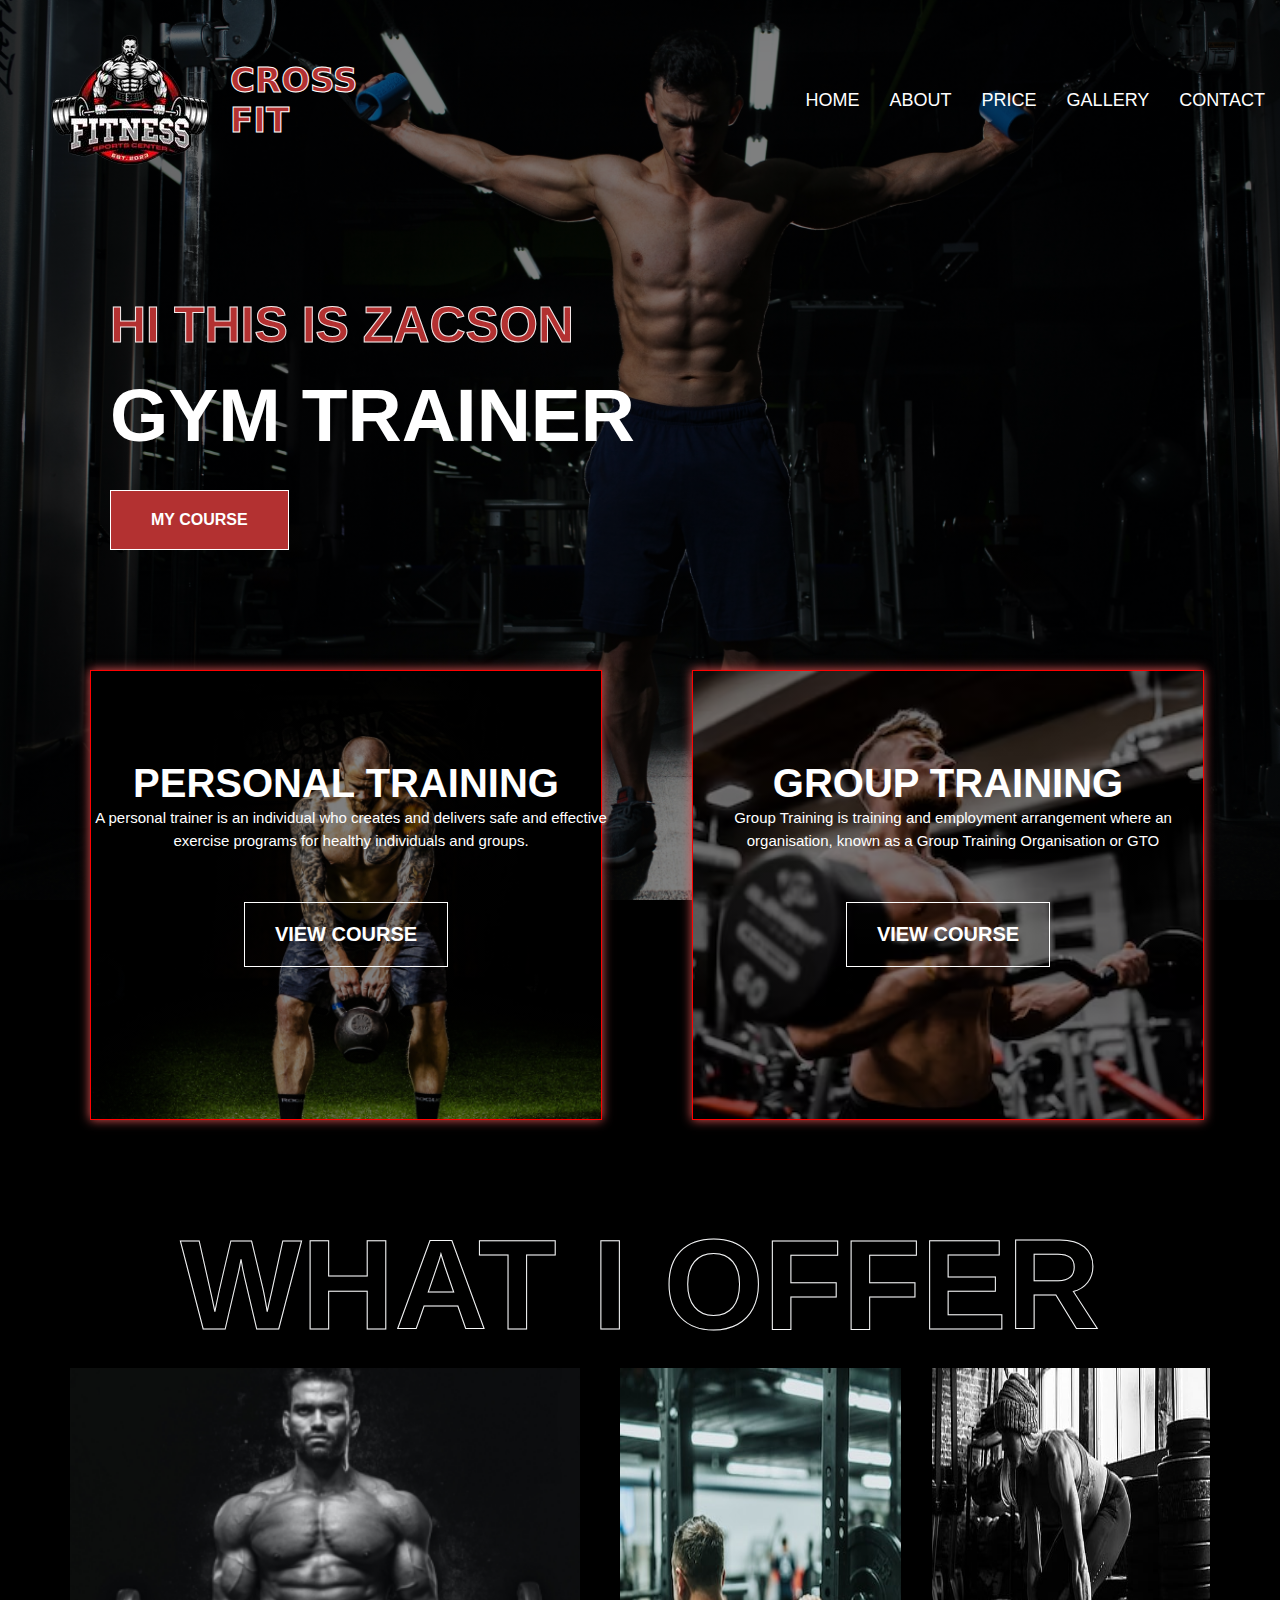
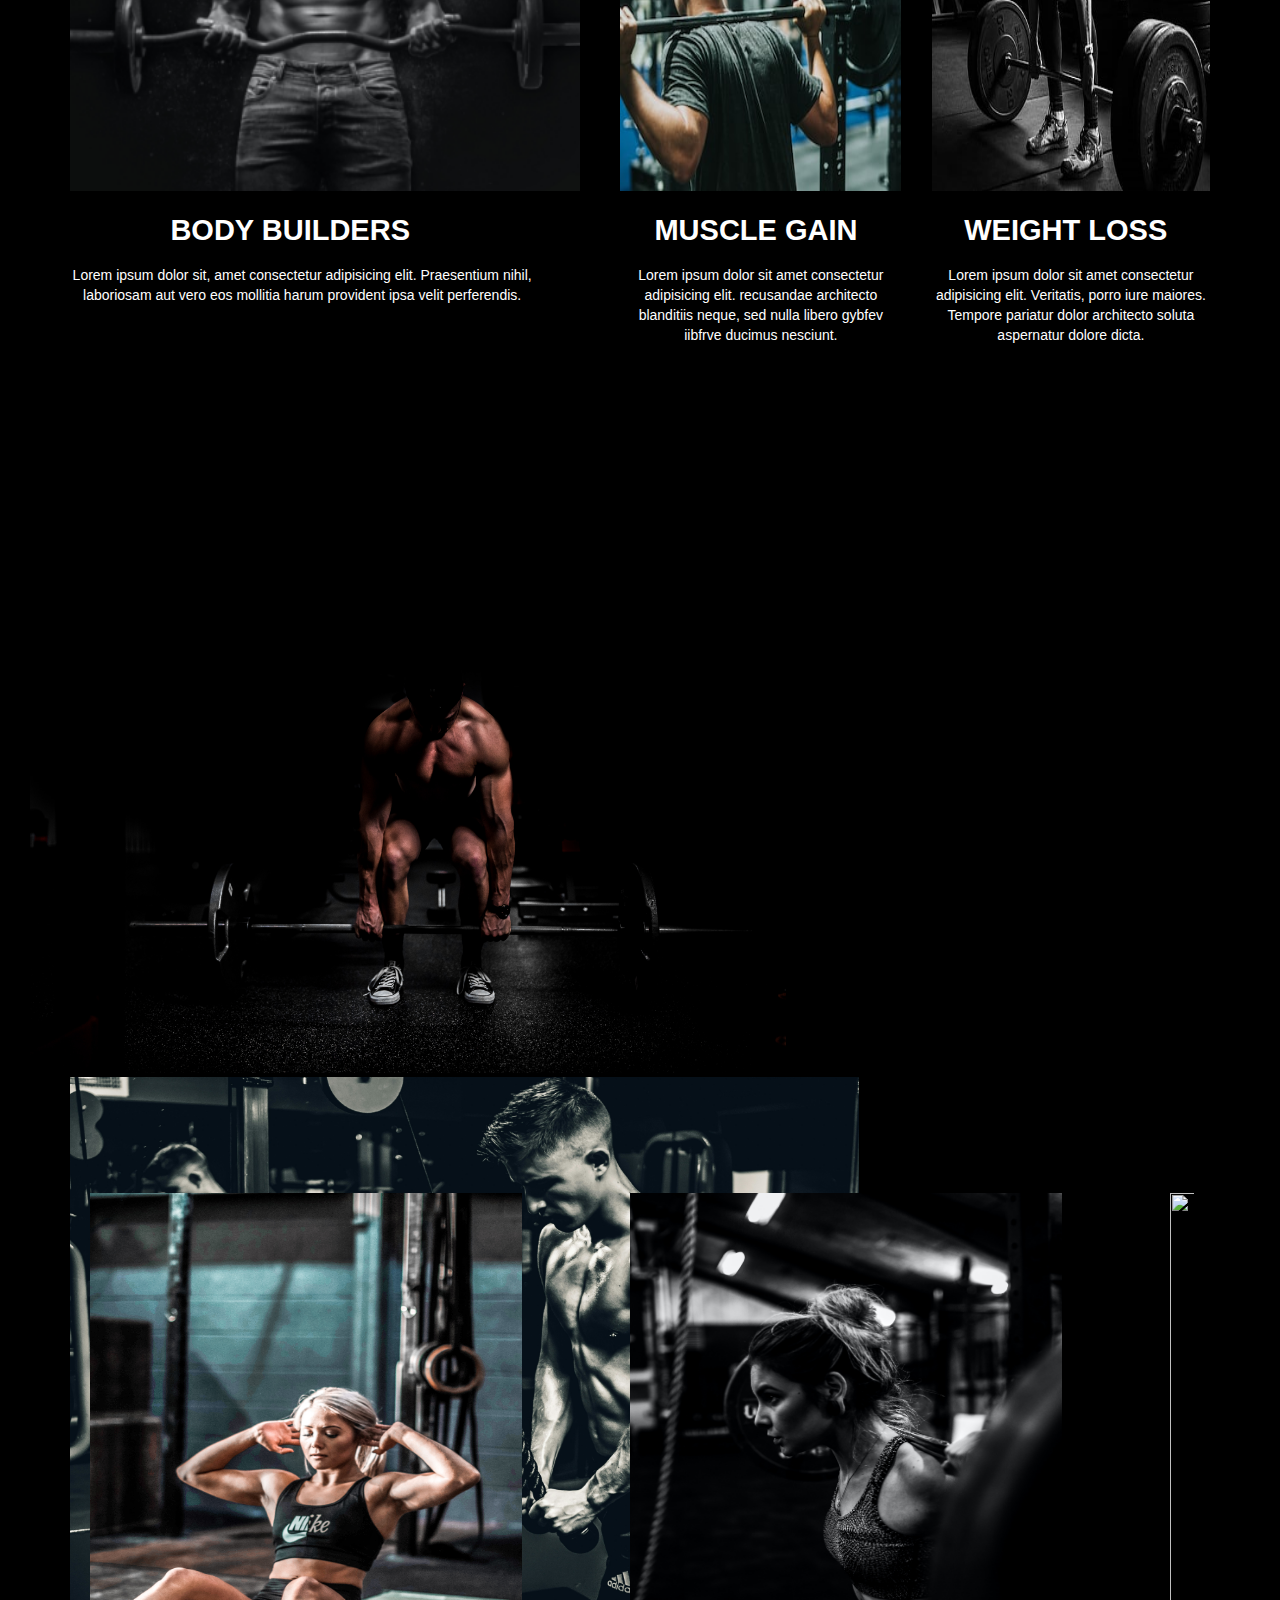
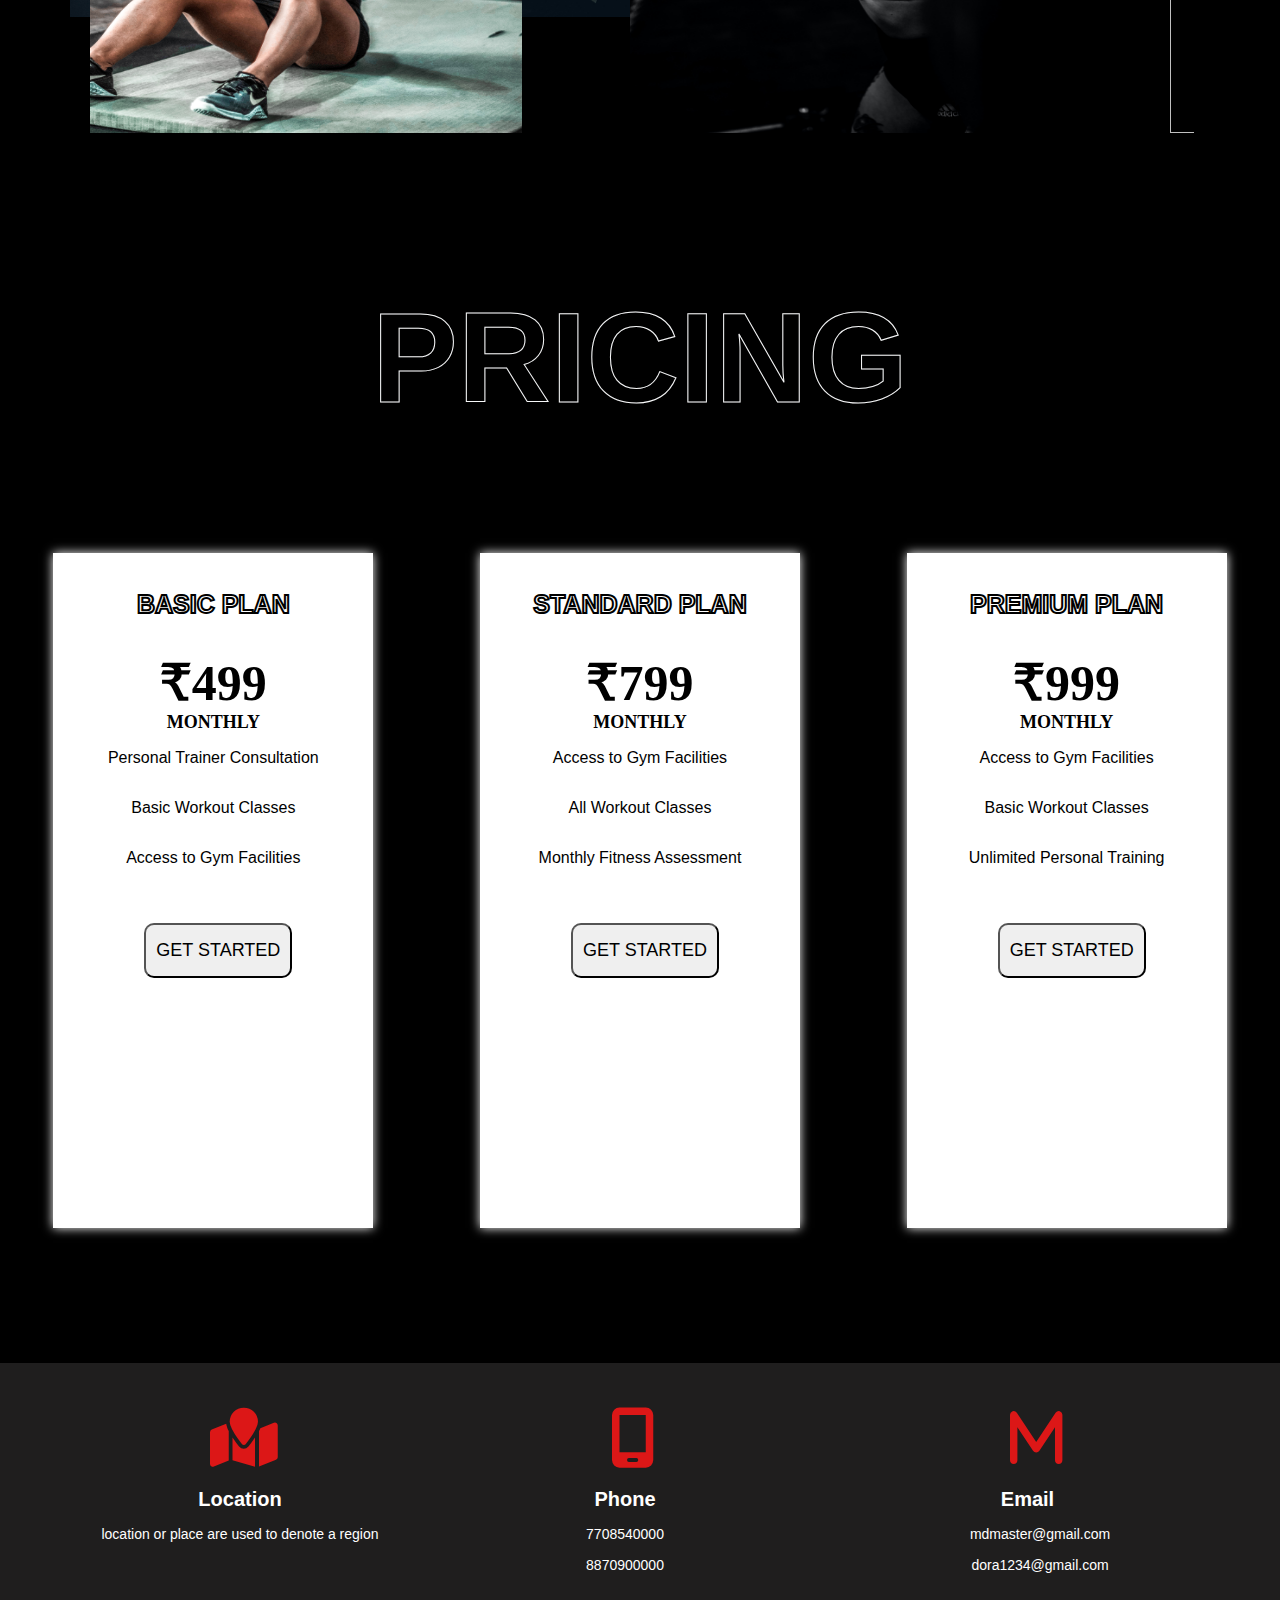
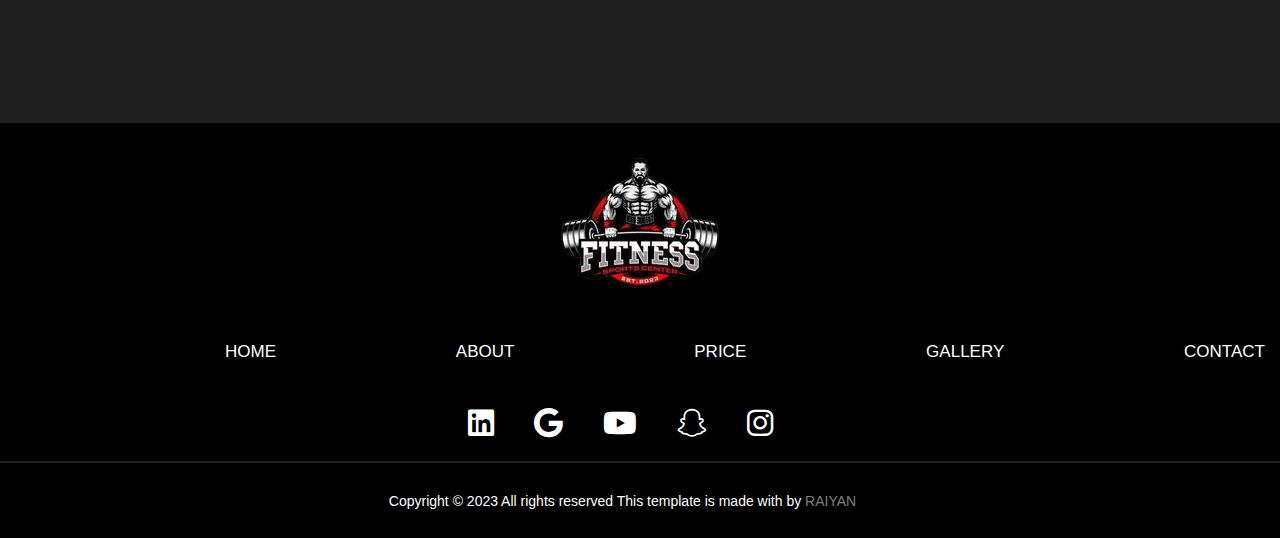
==== index.html @ d7ea3958 "first commit" ====
<!DOCTYPE html>
<html lang="en">

<head>
    <meta charset="UTF-8">
    <meta name="viewport" content="width=device-width, initial-scale=1.0">
    <title>GYM.COM</title>
    <link rel="shortcut icon" href="header_body_1-removebg-preview (1).png" type="image/x-icon">
    <link rel="stylesheet" href="style.css">
    <link rel="stylesheet" href="https://cdnjs.cloudflare.com/ajax/libs/font-awesome/6.4.2/css/all.min.css">
    <script src="jquery-3.7.1.min.js"></script>
    <script src="https://code.jquery.com/jquery-3.7.1.js" ></script>
 
  <script>
    $(document).ready(function(){
        $('#icon').click(function(){
            $('ul').toggleClass('show')
        });
    });
  </script>
</head>

<body>
    <div id="headersss" class="header nav">

        <nav>
            <img src="header_body_1-removebg-preview (1).png" class="logo">
        
            <h2 class="title">CROSS FIT</h2>

            <ul class="nav1">
              <a href="#headersss"><li>HOME</li></a>
               <a href="#feaurow1"><li> ABOUT</li></a>
               <a href="#pricetag"><li>PRICE</li></a>
               <a href="#gallery"><li>GALLERY</li></a>
               <a href="#cont"><li>CONTACT</li></a>
            </ul>
            <label id="icon">
                <i class="fa-solid fa-bars"></i>
              </label>
            <!-- <div class="btn">
                CONTACT ME
            </div> -->
        </nav>
        <div class="headercon">
            <!-- img-coloum background image -->
        </div>
    </div>

    <div class="headerpage1">
        <h2 class="hp1"> HI THIS IS ZACSON</h2>
        <h1 class="hp2">GYM TRAINER</h1>
        <button class="btn01">MY COURSE</button>
    </div>
    <!------------------------ feautures content -------------- -->


    <div class="feaurow1" id="feaurow1">

        <div class="trainer1">
            <div class="para1">
                <h3>PERSONAL TRAINING</h3>
                <P>A personal trainer is an individual who creates and delivers safe and effective exercise programs for
                    healthy individuals and groups.</P>
            </div>
            <button class="btn-01">VIEW COURSE</button>
        </div>
        <div class="trainer2">
            <div class="para2">
                <h3>GROUP TRAINING</h3>
                <P>Group Training is training and employment arrangement where an organisation, known as a Group
                    Training Organisation or GTO </P>
            </div>
            <button class="btn-02">VIEW COURSE</button>
        </div>
    </div>

    <!------------------------ offer tag----------------- -->
    <div class="offset">
        <h3>WHAT I OFFER</h3>
    </div>

    <div class="offphoto">
        <div class="offph1">
            <img class="imgph1" src="team1.png">
            <h2>BODY BUILDERS</h2>
            <P>Lorem ipsum dolor sit, amet consectetur adipisicing elit. Praesentium nihil, laboriosam aut vero eos
                mollitia harum provident ipsa velit perferendis.</P>
        </div>

        <div class="offph2">
            <img class="imgph2" src="cbum4.jpg">
            <h2>MUSCLE GAIN</h2>
            <p>Lorem ipsum dolor sit amet consectetur adipisicing elit. recusandae architecto blanditiis neque, sed
                nulla libero gybfev iibfrve ducimus nesciunt.</p>
        </div>

        <div class="offph3">
            <img class="imgph3" src="photo3333333.jpg">

            <div class="offpara3">
                <h2>WEIGHT LOSS</h2>
                <p>Lorem ipsum dolor sit amet consectetur adipisicing elit. Veritatis, porro iure maiores. Tempore
                    pariatur dolor architecto soluta aspernatur dolore dicta.</p>
            </div>
        </div>
    </div>
    <!-- ------------gallery photo---------- -->

    <div id="gallery" class="gallery">
        <div class="galimg1" id="gallery">
            <img class="gallimg1" src="gym1.jpg">
        </div>
        <div class="galimg2">
            <img class="gallimg2" src="gym3.jpg">
        </div>
    </div>
    <div class="gallery2">
        <div class="galimg3">
            <img class="gallimg3" src="gym2.jpg">
        </div>
        <div class="galimg4">
            <img class="gallimg4" src="gym4.jpg">
        </div>
        <div class="galimg5">
            <img class="gallimg5" src="gym5.jpg">
        </div>
    </div>

    <!-------------- price sec----------- -->

    <div id="pricetag" class="pricetag">
        <h3>PRICING</h3>
    </div>

    <div class="pricecont">
        <div class="pbox1">
            <h2>BASIC PLAN</h2>
            <h3>₹499</h3>
            <h4>MONTHLY</h4>
            <P>Personal Trainer Consultation</P>
            <P>Basic Workout Classes</P>
            <P>Access to Gym Facilities</P>
            <button>GET STARTED</button>
        </div>
        <div class="pbox2">
            <h2>STANDARD PLAN</h2>
            <h3>₹799</h3>
            <h4>MONTHLY</h4>
            <P>Access to Gym Facilities</P>
            <P>All Workout Classes</P>
            <P>Monthly Fitness Assessment</P>
            <button>GET STARTED</button>
        </div>
        <div class="pbox3">
            <h2>PREMIUM PLAN</h2>
            <h3>₹999</h3>
            <h4>MONTHLY</h4>
            <P>Access to Gym Facilities</P>
            <P>Basic Workout Classes</P>
            <P>Unlimited Personal Training</P>
            <button>GET STARTED</button>
        </div>
    </div>
    

    <!---------------------contact section--------------- -->
    <div id="cont" class="contact01">
        <div class="num1">
            <i id="loca" class="fa-solid fa-map-location"></i>
            <h2>Location</h2>
            <p> location or place are used to denote a region </p>
        </div>

       <div class="num2">
        <i id="mobi" class="fa-solid fa-mobile-screen"></i>
        <h2>Phone</h2>
        <p>7708540000</p>
        <p>8870900000</p>
       </div>

       <div class="num3">
        <i id="email" class="fa-solid fa-m"></i>
        <h2>Email</h2>
        <p>mdmaster@gmail.com</p>
        <p>dora1234@gmail.com</p>
       </div>

    </div>

    <!---------------------- footer---------------- -->

    <div class="footerlogo">
        <img id="ftlogo" src="header_body_1-removebg-preview (1).png">
        <div class="nav3">
        <ul class="nav2">
            <a href="#headersss"><li>HOME</li></a>
            <a href="#feaurow1"><li> ABOUT</li></a>
            <a href="#pricetag"><li>PRICE</li></a>
            <a href="#gallery"><li>GALLERY</li></a>
            <a href="#cont"><li>CONTACT</li></a>
        </ul>
    </div>

      <div class="socialmed">
        <div class="link">
            <a class="link" href="https://www.linkedin.com/feed/"><i class="fa-brands fa-linkedin"></i></a>
        </div>
        <div class="goo">
            <a class="goo" href="https://www.google.com/search?gs_ssp=eJzj4tTP1TcwMU02T1JgNGB0YPBiS8_PT89JBQBASQXT&q=google&rlz=1C1ONGR_enIN1076IN1076&oq=g&gs_lcrp=EgZjaHJvbWUqEwgBEC4YgwEYxwEYsQMY0QMYgAQyBggAEEUYPDITCAEQLhiDARjHARixAxjRAxiABDIGCAIQRRg7MgY"><i class="fa-brands fa-google"></i></a>
        </div>
        <div class="you">
            <a class="you" href="https://www.youtube.com/"><i class="fa-brands fa-youtube"></i></a>
        </div>
        <div class="snap">
            <a class="snap" href="https://www.snapchat.com/?original_referrer=www.google.com"><i class="fa-brands fa-snapchat"></i></a>
        </div>
       
        <div class="ins">
            <a class="ins" href="https://www.instagram.com/raiyan___46/">
                <i class="fa-brands fa-instagram"></i>
            </a>
        </div>
      </div>
      <div class="under">
        <!-- ----- -->
      </div>
      <div class="copyrig">
        <p>Copyright © 2023 All rights reserved  This template is made with  by <span>RAIYAN</span></p>
      </div>
    </div>
    
    
</body>

</html>
---- style.css ----
* {
    margin: 0;
    padding: 0;
    font-family: "Roboto Condensed", sans-serif;
    box-sizing: border-box;
}
body {
    background-color: black;
    color: white;

  }

  .header nav {
    z-index: 999;
    width: 100%;
    display: flex;
    align-items: center;
}
.logo{
    margin-left: 30px;
    /* margin-bottom: 100px; */
}

.title{
    font-size: 34px;
 font-family:  system-ui, -apple-system, BlinkMacSystemFont, 'Segoe UI', Roboto, Oxygen, Ubuntu, Cantarell, 'Open Sans', 'Helvetica Neue', sans-serif;
  position: relative;
 color: rgb(179, 49, 49); 
 -webkit-text-stroke: 1px #fff;
 /* margin-bottom: 100px; */
}
  
.nav1{
    display: flex;
    /* justify-content: space-between; */
    font-weight: 300;
    font-size: 18px;
   /* margin-left: 85px; */
   list-style: none;
   /* margin-bottom: 100px; */
   margin-left: 380px;
   justify-content: flex-end;
}

.nav1 li{
    margin: 15px;
    color: white;
    cursor: pointer;
    
}
.nav1 a{
    text-decoration: none;
}

 
.nav1 li:hover{
     color: #b13434;
    transition: 0.5s;
    text-transform: uppercase; 
   
}
.btn{
    background: rgb(179, 49, 49);
    font-family: "Oswald", sans-serif;
    padding: 16px 30px;
    color: #fff;
    display: inline-block;
    font-size: 16px;
    font-weight: 600;
    border: 2PX solid white;
    margin: 55px;
     
    margin-bottom: 160px;
    cursor: pointer;
}
.btn:hover{
    transform: scale(1.1);
    box-shadow: 0 8px 16px rgba(0, 0, 0, 0.2);
    background-color: rgb(225, 78, 78);
}
.headercon{
    width: 100%;
    height: 100vh;
    background:url(valery-sysoev-LDAirERNzew-unsplash.jpg);
    background-image: linear-gradient(to top, rgba(0, 0, 0, 0.5), rgba(0, 0, 0, 0.5)),url(valery-sysoev-LDAirERNzew-unsplash.jpg);
    background-size: cover;
    position: absolute;
    top: 0px;
    z-index: -1;
}
.headerpage1{
    margin-top: 100px;
}
.hp1{
    font-size: 50px;
    font-family:"Oswald", sans-serif;
    font-weight: 700;
    -webkit-text-stroke: 1px  rgba(254, 248, 248, 0.938);
    -webkit-text-fill-color:rgb(179, 49, 49);
    position: relative;
    display: inline-block;
    margin-left: 110px;
    line-height: 50px;
    
}
.hp2{
    font-size: 75px;
    font-family:"Oswald", sans-serif ;
    font-weight: bold;
    margin-left: 110px;
    line-height: 130px;
    margin-bottom: 10px;
}
.btn01{
    font-size: 16px;
    font-weight: 600;
    padding: 20px 40px;
    background-color:rgb(179, 49, 49) ;
    color: #fff;
    margin-left: 110px;
    border: 1px solid white;
    cursor: pointer;
}

.btn01:hover{
    background-image: linear-gradient(to left,#dc1717,#a03333,#5b4444
    );
   background-position: top;
}
.feaurow1{
    display: flex;
     margin-top: 120px;
     width: 100%;
     height: 60vh;
     text-align: center;
  flex-wrap: wrap;
 
     
}

.trainer1{
    width: 40%;
    height:50vh;
    position: relative;
    border: 1px solid red;
    box-shadow: 0px 0px 10px rgb(230, 86, 86);
    background-image: linear-gradient(to top, rgba(0, 0, 0, 0.5), rgba(0, 0, 0, 0.5)), url(feautures.png);
    background-repeat: no-repeat;
    background-position: top;
    background-size: cover;
  margin-left: 90px;

 
}
.trainer2{
    width: 40%;
    height:50vh;
    position: relative;
    border: 1px solid red;
    box-shadow: 0px 0px 10px rgb(230, 86, 86);

    background-image: linear-gradient(to top, rgba(0, 0, 0, 0.5), rgba(0, 0, 0, 0.5)),url(photo-1581009146145-b5ef050c2e1e.avif);
    background-repeat: no-repeat;
    background-position: center;
    background-size: cover;
   margin-left: 90px;
   
}
.para1 h3{
    font-size: 40px;
    font-family: "Oswald", sans-serif;
    font-style: normal;
    margin-top: 90px;
    
}
.para1 p{
    font-size: 15px;
    font-family:  "Roboto Condensed", sans-serif;
    font-weight: 400;
    width: 520px;
    line-height: 23px;
    backdrop-filter:1px;
}
.btn-01{
    font-size: 20px;
    font-weight: 600;
    padding: 20px 30px;
    color: #fff;
    margin-top: 50px;
    background-color:transparent ;
    border: 1px solid white;
    cursor: pointer;
}
.btn-01:hover{
    background-image: linear-gradient(to left,#dc1717,#a03333,#5b4444
    );
   background-position: top;
}
.para2 h3{
    font-size: 40px;
    font-family: "Oswald", sans-serif;
    font-style: normal;
    margin-top: 90px;
}
.para2 p{
    font-size: 15px;
    font-family:  "Roboto Condensed", sans-serif;
    font-weight: 400;
    width: 520px;
    line-height: 23px;
    backdrop-filter:1px;
}
.btn-02{
    font-size: 20px;
    font-weight: 600;
    padding: 20px 30px;
    color: #fff;
    margin-top: 50px;
    background-color:transparent ;
    border: 1px solid white;
    cursor: pointer;
}
.btn-02:hover{
    background-image: linear-gradient(to left,#dc1717,#a03333,#5b4444
    );
   background-position: top;
}

.offset{
    font-size: 110px;
    text-transform: uppercase;
    color: #fff;
    -webkit-text-stroke: 1px #f6f7f8;
    -webkit-text-fill-color: transparent;
    text-align: center;
}
.offphoto{
    display: flex;
    width: 100%;
    height: 85vh;
    margin-top: 10px;
}

.imgph1{
    height: 47vh; 
    margin-left: 70px;
}
.imgph2{
    height: 47vh;
    margin-left: 40px;
    width: 80%;
}
.imgph3{
width: 80%;
height: 47vh;
}
.offph1 h2{
    font-size:29px ;
    text-transform: uppercase;
    color: #fff;
    text-align: center;
    line-height: 70px;
}
.offph1 p{
    font-size: 14px;
    width: 80%;
    text-align: center;
    margin-left: 70px;
    line-height: 20px;
}
.offph2 h2{
    font-size:29px ;
    text-transform: uppercase;
    color: #fff;
    text-align: center;
    line-height: 70px;
}
.offph2 p{
    font-size: 14px;
    width: 80%;
    text-align: center;
    margin-left: 40px;
    line-height: 20px;
}
.offph3 h2{
    font-size:29px ;
    text-transform: uppercase;
    color: #fff;
    text-align: center;
    line-height: 70px;
    margin-right: 80px;
}
.offph3 p{
    font-size: 14px;
    width: 80%;
    text-align: center;
    line-height: 20px;
}
.gallery{
    display: flex;
    width: 100%;
    height: 70vh;
    flex-wrap: wrap;
}
.gallimg1{
    width: 90%;
    height: 60vh;
    /* border: 1px solid gray;
    box-shadow: 0px 0px 6px ; */
    margin-left: 30px;
    line-height: 30px;
    cursor: pointer;
}
.gallimg1:hover{
box-shadow:0px 0px 10px;
background-color: rgb(69, 68, 68);
}
 
.gallimg2{
    width: 100%;
    height: 60vh;
    margin-left:70px ;
    line-height: 30px;
    cursor: pointer;
}
.gallimg2:hover{
    box-shadow:0px 0px 10px;
    background-color: rgb(69, 68, 68);
    }
.gallery2{
    display: flex;
    width: 100%;
    height: 80vh;
    flex-wrap: wrap;
    justify-content: space-around;
}
.gallimg3{
    width: 120%;
    height: 60vh;
    margin-top: 30px;
    cursor: pointer;
}
.gallimg3:hover{
    box-shadow:0px 0px 10px;
    background-color: rgb(69, 68, 68);
    }
.gallimg4{
    width: 120%;
    height: 60vh;
    margin-top: 30px;
    cursor: pointer;
}
.gallimg4:hover{
    box-shadow:0px 0px 10px;
    background-color: rgb(69, 68, 68);
    }
.gallimg5{
    width: 120%;
    height: 60vh;
    margin-top: 30px; 
    cursor: pointer;
}
.gallimg5:hover{
    box-shadow:0px 0px 10px;
    background-color: rgb(69, 68, 68);
    }
.pricetag{
    font-size: 110px;
    text-transform: uppercase;
    color: #fff;
    -webkit-text-stroke: 1px #f6f7f8;
    -webkit-text-fill-color: transparent;
    text-align: center;
    height: 30vh;
}
.pricecont{
    display: flex;
    justify-content: space-around;
    width: 100%;
    height: 90vh; 
}
.pbox1{
        height: 75vh;
        width: 25%;
        border: 1px solid white;
        background-color: white;
        box-shadow: 0px 0px 10px white;
     }


.pbox2{
    height: 75vh;
    width: 25%;
    border: 1px solid white;
    box-shadow: 0px 0px 10px white;
    background-color:white;
}

.pbox3{
    height: 75vh;
    width: 25%;
    border: 1px solid white;
    box-shadow: 0px 0px 10px white;
    background-color:white;
}
.pbox1 h2{
    font-size: 25px;
    -webkit-text-stroke: 2px black;
    text-align: center;
    line-height: 100px;
}
.pbox1 h3{
    font-size: 50px;
    font-family:  serif;
    color: black;
    text-align: center;
}
.pbox1 h4{
font-size: 18px;
font-family: "Roboto Condensed", sans-serif;
color: black;
text-align: center;
font-family: none;
}
.pbox1 p{
    font-size: 16px;
    color:black;
    line-height: 50px;
    text-align: center;
    font-family:"Roboto Condensed", sans-serif ;
}
.pbox1 button{
    font-size: 18px;
    padding: 15px 10px;
    margin-left: 90px;
    margin-top: 40px;
    border-radius: 10px;
    cursor: pointer;
}
.pbox1 button:hover{
    box-shadow:0px 0px 6px black ;
   cursor: pointer;
}
.pbox2 h2{
    font-size: 25px;
    -webkit-text-stroke: 2px black;
    text-align: center;
    line-height: 100px;
}
.pbox2 h3{
    font-size: 50px;
    font-family:  serif;
    color: black;
    text-align: center;
}
.pbox2 h4{
font-size: 18px;
font-family: none;
color: black;
text-align: center;
}
.pbox2 p{
    font-size: 16px;
    font-family: "Roboto Condensed", sans-serif;
    color: black;
    line-height: 50px;
    text-align: center;
}
.pbox2 button{
    font-size: 18px;
    padding: 15px 10px;
    margin-left: 90px;
    margin-top: 40px;
    border-radius: 10px;
    cursor: pointer;
}
.pbox2 button:hover{
    box-shadow:0px 0px 6px black ;
   cursor: pointer;
}
.pbox3 h2{
    font-size: 25px;
    -webkit-text-stroke: 2px black;
    text-align: center;
    line-height: 100px;
}
.pbox3 h3{
    font-size: 50px;
    font-family:  serif;
    color: black;
    text-align: center;
}
.pbox3 h4{
font-size: 18px;
font-family: none;
color: black;
text-align: center;
}
.pbox3 p{
    font-size: 16px;
    font-family: "Roboto Condensed", sans-serif;
    color: black;
    line-height: 50px;
    text-align: center;
}
.pbox3 button{
    font-size: 18px;
    padding: 15px 10px;
    margin-left: 90px;
    margin-top: 40px;
    border-radius: 10px;
    cursor: pointer;
}
.pbox3 button:hover{
    box-shadow:0px 0px 6px black ;
   cursor: pointer;
}
.contact01{
    display: flex;
    justify-content: space-evenly;
    background-color:rgb(31, 30, 30);
    height: 40vh;
   
}
.num1{
    width: 25%;
}
.num2{
    width: 25%;
}
.num3{
    width: 25%;
}
#loca{
font-size: 60px;
color: #dc1717;
margin-left: 130px;
margin-top: 45px;
}
#mobi{
    font-size: 60px;
    color: #dc1717;
    margin-left: 130px;
    margin-top: 45px;
}
#email{
    font-size: 60px;
    color: #dc1717;
    margin-left: 130px;
    margin-top: 45px;
}
.num1 h2{
    font-size: 20px;
    font-family:"Roboto Condensed", sans-serif; ;
    text-align: center;
    margin-top: 20px;
}
.num1 p{
    font-size: 14px;
    text-align: center;
    margin-top: 15px;
}
.num2 h2{
    text-align: center;
    margin-top: 20px;
    margin-left: -30px;
    font-size: 20px;
    font-family:"Roboto Condensed", sans-serif; ;
}
.num2 p{
    font-size: 14px;
    text-align: center;
    margin-top: 15px;
    margin-left: -30px;
    
}
.num3 h2{
    font-size: 20px;
    font-family:"Roboto Condensed", sans-serif; 
    text-align: center;
    margin-top: 20px;
    margin-left: -25px;
}
.num3 p{
    font-size: 14px;
    text-align: center;
    margin-top: 15px;
}
.footerlogo{
    text-align: center;
}

#ftlogo{
    text-align: center;
}
.nav2{
    display: flex;
    justify-content: space-between;
    font-size: 17px;
   margin-left: 210px;
   list-style: none;
   margin-bottom: 30px;
   font-family: "Roboto Condensed", sans-serif;
}
.nav2 a{
    text-decoration: none;
}

.nav2 li{
    margin: 15px;
    color: white;
    cursor: pointer;
}
 
.nav2 li:hover{
    color: #b13434;
    transition: 0.5s;
    text-transform: uppercase;
    text-decoration: underline transparent;

}
.socialmed{
    display: flex;
    justify-content: center;
    font-size: 30px;
    cursor: pointer;
}
.link{
    color: #fff;
   margin-right: 20px;

}
.goo{
    color: #fff;
    margin-right: 20px;
}
.you{
    color: #fff;
    margin-right: 20px;
}
.snap{
    color: #fff;
    margin-right: 20px;
}
.ins{
    color: #fff;
    margin-right: 20px;
}
.link:hover{
    transform: rotate(0deg) skew(0deg) translate(0, -10px);
   color: #1a73e8;
}
.goo:hover{
    transform: rotate(0deg) skew(0deg) translate(0, -10px);
   color: rgb(41, 78, 91);
}
.you:hover{
    transform: rotate(0deg) skew(0deg) translate(0, -10px);
   color:red;
}
.snap:hover{
    transform: rotate(0deg) skew(0deg) translate(0, -10px);
    color: yellow;
} 
.ins:hover{
    transform: rotate(0deg) skew(0deg) translate(0, -10px);
   color: rgb(218, 45, 195);
}
.under{
    border-top: 2px solid #1f2024;
    margin-top: 20px;
}
.copyrig p{
    font-size: 14px;
    margin-left: -35px;
    margin-top: 30px;
    font-family: "Roboto Condensed", sans-serif;
    font-weight: normal;
    height: 5vh;
   
}
.copyrig span{
    font-family:"Roboto Condensed", sans-serif;
    font-weight: normal; 
    font-size: 14px;
    color: gray;
}
.copyrig span:HOVER{
    color:rgb(62, 59, 59) ;
}

/*---------------------- HAMBURGER-------------- */
#icon{
    color: #fff;
    font-size: 25px;
    line-height: 80px;
    float: right;
    margin-right: 40px;
    cursor: pointer;
    display: none;
    /* margin-bottom: 100px; */
}
/*--------------------------- media quries------------------ */
@media(max-width:1075px){
    .logo {
        margin-left: 8px;
        /* margin-bottom: 100px; */
        width: 130px;
    }
    nav a{
        margin-left: -17px;
    }
    .nav1 {
        margin-left: 320px;
    }
    .para1 h3 {
        font-size: 32px;
        margin-top: 32px;
    }
    .para1 p {
        font-size: 14px;
        font-weight: 400;
        width: 400px;
    }
    .para2 h3 {
        font-size: 32px;
        margin-top: 32px;
    }
    .para2 p {
        font-size: 14px;
        font-weight: 400;
        width: 400px;
    }
    .feaurow1 {
        margin-left: -25px;
    }
    .gallery {
        flex-wrap:nowrap;
    }
    .gallimg1 {
        width: 80%;
    }
    .gallimg2 {
        width: 80%;
    }
    .gallery2 {
        width: 95%;
    }
    .nav2 {
        margin-left: 142px;
    }
    .pbox3 button {
        margin-left: 58px;
        margin-top: 26px;
    }
    .pbox2 button {
        margin-left: 58px;
        margin-top: 26px;
    }
    .pbox1 button {
        margin-left: 58px;
        margin-top: 26px;
    }
     #email {
        margin-left: 92px;
    }
    #mobi {
        margin-left: 88px;
    }
    #loca{
        margin-left: 88px;
    }
        
    
}
@media(max-width:1024px){
    .nav1 {
        margin-left: 230px;
    }
    .nav2 {
        margin-left: 125px;
    }
    .copyrig p {
        font-size: 14px;
        margin-left: -30px;
    }
    
    #email{
        margin-left: 85px;
    }
    #mobi{
        margin-left: 85px;
    }

}
@media(max-width:974px){
    .nav1 {
        margin-left: 195px;
    }
    .hp1 {
        margin-left: 90px;
    }
    .hp2 {
        margin-left: 90px;
    }
    .btn01{
        margin-left: 90px;
    }
    .para1 p {
        width: 320px;
        margin-left: 20px;
    }
    .para2 p {
        width: 320px;
        margin-left: 20px;
    }
    .offset {
        font-size: 100px;
    }
    .imgph1 {
        height: 47vh;
        margin-left: 25px;
        width: 85%;
    }
    .imgph2 {
        height: 47vh;
        margin-left: 25px;
        width: 80%;
    }
    .offph1 h2 {
        font-size: 26px;
    }
    .offph2 h2 {
        font-size: 26px;
        margin-left: -4px;
    }
    .offph3 h2 {
        font-size: 26px;
        margin-left: 14px;
    }
    .offph1 p {
        margin-left: 38px;
    }
    .gallimg2 {
        width: 80%;
        margin-left: 10px;
    }
    .pbox3 h2 {
        font-size: 23px;
    }
    .pbox2 h2 {
        font-size: 23px;
    }
    .pbox1 h2 {
        font-size: 23px;
    }
    .pbox3 button {
     margin-left: 40px;
      }

    .pbox2 button {
      margin-left: 40px;
      }
     .pbox1 button {
     margin-left: 40px;
     }
     .nav2 {
        margin-left: 115px;
    }
    .socialmed {
        margin-left: 40px;
    }
    #email{
        margin-left:75px
    }
    #mobi{
        margin-left:75px
    }
    #loca{
        margin-left:75px
    }
} 
@media(max-width:924px){
    .nav1 {
        margin-left: 150px;
    }
    .feaurow1 {
        flex-wrap: nowrap;
    }
    .trainer2 {
        margin-left: 60px;
    }
    .offset {
        font-size: 90px;
    }
    .gallimg1 {
        width: 80%;
    }
    #email {
        margin-left: 70px;
    }
    #mobi {
        margin-left: 70px;
    }
    .nav2 {
        margin-left: 100px;
    }

}
@media(max-width:874px){
    .nav1 {
        margin-left: 110px;
    }
    .hp1 {
        font-size: 45px;
    }
    .hp2 {
        font-size: 70px;
    }
    .btn01 {
        font-size: 16px;
        padding: 16px 35px;
    }
    .para1 h3 {
        font-size: 26px;
    }
    .para2 h3 {
        font-size: 26px;
    }
    .para1 p {
        width: 280px;
    }
    .para2 p {
        width: 280px;
    }
    .btn-01 {
        font-size: 16px;
        padding: 16px 24px;
    }
    .btn-02 {
        font-size: 16px;
        padding: 16px 24px;
        margin-top: 64px;
    }
    .offph1 h2 {
        font-size: 22px;
    }
    .offph2 h2 {
        font-size: 22px;
    }
    .offph3 h2 {
        font-size: 22px;
    }
    .pbox1 {
        width: 30%;
    }
    .pbox2 {
        width: 30%;
    }
    .pbox3 {
        width: 30%;
    }
    .pbox3 button {
        margin-left: 48px;
    }
    .pbox2 button {
        margin-left: 48px;
    }
    .pbox1 button {
        margin-left: 48px;
    }
    #email{
        margin-left: 65px;
    }
    #mobi{
        margin-left: 65px;
    }
    .nav2 {
        margin-left: 88px;
    }
}
@media(max-width:824px){
    .nav1 {
        margin-left: 65px;
    }
    .hp1 {
        font-size: 42px;
    }
    .hp2 {
        font-size: 65px;
    }
    .offset {
        font-size: 85px;
    }
    .imgph3 {
        width: 85%;
    }
    .offph3 h2 {
        margin-left: 21px;
    }
    .offph3 p {
        width: 90%;
    }
    .offph2 p {
        width: 84%;
        margin-left: 26px;
    }
    .gallimg3 {
        width: 100%;
    }
    .gallimg4 {
        width: 100%;
    }
    .gallimg5 {
        width: 100%;
    }
    .gallery2 {
        width: 100%;
    }
    .pbox1 button {
        margin-left: 46px;
    }
    .pbox2 button {
        margin-left: 46px;
    }
    .pbox3 button {
        margin-left: 46px;
    }
    #email{
        margin-left: 60px;
    }
    #mobi{
        margin-left: 60px;
    }
    #loca{
        margin-left: 60px;
    }
    .nav2 {
        margin-left: 78px;
    }
    .copyrig p {
        margin-left: 0px;
    }
}
@media(max-width:774px){
    .logo {
        width: 120px;
    }
    .title {
        font-size: 28px;
    }
    .nav1 {
        margin-left: 80px;
        font-size: 16px;
    }
    .hp1 {
        font-size: 40px;
    }
    .hp2 {
        font-size: 60px;
    }
    .feaurow1 {
        flex-wrap: nowrap;
        margin-left: -45px;
    }
    .feaurow1 {
        flex-wrap: nowrap;
        margin-left: -45px;
    }
    .offset {
        font-size: 75px;
    }
    .offph3 h2 {
        margin-left: 6px;
    }
    .pbox3 button {
        margin-left: 38px;
    }
    .pbox2 button {
        margin-left: 38px;
    }
    .pbox1 button {
        margin-left: 38px;
    }
    #email{
        margin-left: 52px;
    }
    #mobi{
        margin-left: 52px;
    }
    #loca{
        margin-left: 55px;
    }
    .nav2 {
        margin-left: 60px;
    }
}
@media(max-width:724px){
    .nav1 {
        margin-left: 44px;
    }
    .imgph2 {
        width: 85%;
    }
    .feaurow1 {
        height: 120vh;
        flex-direction: column;
    }
    .trainer1 {
        width: 90%;
        margin-left: 80px;
    }
    .trainer2 {
        width: 90%;
        margin-top: 50px;
        margin-left: 80px;
    }
    .para1 p {
        width: 500px;
        margin-left: 58px;
    }
    .para2 p {
        width: 500px;
        margin-left: 58px;
    }
    .offset {
        font-size: 65px;
    }
    .offphoto {
        display: block;
        width: 100%;
        height: 215vh;
    }
    .imgph1 {
        margin-left: 48px;
    }
    .offph1 h2 {
        font-size: 22px;
        margin-top: -14px;
        line-height: 52px;
    }
    .offph1 p {
        margin-left: 65px;
        margin-bottom: 50px;
    }
    .imgph2 {
        margin-left: 48px;
    }
    .offph2 h2 {
        font-size: 22px;
        margin-top: -14px;
        line-height: 52px;
    }
    .offph2 p {
        margin-left: 65px;
        margin-bottom: 60px;
    }
    .imgph3 {
        margin-left: 48px;
    }
    .offph3 h2 {
        font-size: 22px;
        margin-top: -14px;
        line-height: 52px;
        margin-left: 60px;
    }
    .offph3 p {
        margin-left: 60px;
        margin-bottom: 60px;
        width: 80%;
    }
    .gallery2 {
        width: 100%;
        height: 150vh;
    }
    .pricecont {
       flex-direction: column;
        width: 100%;
        height: 250vh;
    }
    .pbox1 {
        width: 45%;
        margin-left: 190px;
    }
    .pbox2 {
        width: 45%;
        margin-left: 190px;
    }
    .pbox3 {
        width: 45%;
        margin-left: 190px;
    }
    .pbox1 button {
        margin-left: 75px;
    }
    .pbox2 button {
        margin-left: 75px;
    }
    .pbox3 button {
        margin-left: 75px;
    }
    .pbox1 h2 {
        font-size: 28px;
    }
    .pbox2 h2 {
        font-size: 28px;
    }
    .pbox3 h2 {
        font-size: 28px;
    }
    #email{
        margin-left: 46px;
    }
    #mobi{
        margin-left: 48px;
    }
    .nav2 {
        margin-left: 50px;
    }

}
@media(max-width:675px){
    .nav1 {
        display: none;
 } 
        #icon{
            display: block;
            margin-left: 290px;
            cursor: pointer;  
         }

        ul{
        flex-direction: column;
        position: fixed;
        width: 50%;
        height: 80vh;
        background: #2f3640;
        top: 110px;
        left: -50px;
       text-align: start;
       margin-left: 20px;
       } 
       .header nav{
        background: #ffe6e64d;
        position: fixed;
        top: 0;
       }
       .headerpage1 {
        margin-top: 220px;
    }
    .nav2 {
        margin-left: 51px;
        margin-top: 10px;
        text-align: center;
       justify-content: unset;
    }
    a{
        padding: 5px;
    top: 0;
    font-size: 14px;
    color: black;
    }
    a:hover{
        border:1 px solid white;
        transition: 5s;   
    }

     li{
        display: flex;
    flex-direction: column;
    list-style: none;
    }
    ul.show{
        left: -400px;
        transition: 1s;
    }
    
}
@media(max-width:625px){
    #icon {
        margin-left: 245px;
    }
    .para1 p {
        width: 390px;
    }
    .para2 p {
        width: 390px;
    }
    .headercon {
        background-position: center;
    }
    .hp1 {
        font-size: 35px;
        margin-left: 60px;
    }
    .hp2 {
        font-size: 55px;
        margin-left: 54px;
    }
    .btn01{
        margin-left: 58px;
    }
    .offset {
        font-size: 60px;
    }
    .pricetag {
        font-size: 90px;
    }
    .pbox1 {
        margin-left: 165px;
    }
    .pbox2 {
        margin-left: 165px;
    }
    .pbox3 {
        margin-left: 165px;
    }
    .pbox1 button {
        margin-left: 55px;
    }
    .pbox2 button {
        margin-left: 55px;
    }
    .pbox3 button {
        margin-left: 55px;
    }
    #email{
        margin-left: 40px;
        font-size: 45px;
    }
    #mobi{
        margin-left: 40px;
        font-size: 45px;
    }
    #loca{
        margin-left: 40px;
        font-size: 45px;
    }
}
@media(max-width:575px){
    #icon {
        margin-left: 200px;
    }
    .hp1 {
        font-size: 32px;
    }
    .hp2 {
        font-size: 49px;
    }
    .btn01 {
        padding: 14px 30px;
    }
    .para1 p {
        width: 350px;
    }
    .para2 p {
        width: 350px;
    }
    .btn-01 {
        font-size: 15px;
        padding: 14px 22px;
        margin-top: 70px;
    }
    .btn-02 {
        font-size: 15px;
        padding: 14px 22px;
        margin-top: 70px;
    }
    .para1 p {
        margin-top: 10px;
    }
    .para2 p {
        margin-top: 10px;
    }
    .offset {
        font-size: 55px;
    }
    .offph1 p {
     margin-left: 55px;
     }
     .offph2 p {
     margin-left: 55px;
     }
     .offphoto {
        height: 225vh;
     }
     .pbox1 {
        width: 55%;
        margin-left: 125px;
    }
    .pbox2 {
        width: 55%;
        margin-left: 125px;
    }
    .pbox3 {
        width: 55%;
        margin-left: 125px;
    }
    .pbox1 button {
        margin-left: 68px;
    }
    .pbox2 button {
        margin-left: 68px;
    }
    .pbox3 button {
        margin-left: 68px;
    }
    #email{
        margin-left: 40px;
        font-size: 45px;
    }
    #mobi{
        margin-left: 34px;
        font-size: 45px;
    }
    #loca{
        margin-left: 40px;
        font-size: 45px;
    }
    .num3 h2 {
        margin-left: -10px;
    }
    #ftlogo {
        text-align: center;
        width: 30%;
    }
    .copyrig p {
        font-size: 10px;
    }
     
}
@media(max-width:525px){
    #icon {
        margin-left: 170px;
    }
    .title {
        font-size: 22px;
    }
    .hp1 {
        font-size: 30px;
    }
    .hp2 {
        font-size: 46px;
    }
    .para1 p {
        width: 312px;
    }
    .para2 p {
        width: 312px;
    }
    .offset {
        font-size: 48px;
    }
    .imgph1 {
        margin-left: 38px;
    }
    .imgph2 {
        margin-left: 38px;
    }
    .imgph3 {
        margin-left: 38px;
    }
    .gallery {
        height: 120vh;
        flex-wrap: wrap;
    }
    .gallimg1 {
        margin-left: 46px;
        height: 50vh;
    }
    .gallimg2 {
        margin-left: 46px;
        height: 50vh;
        width: 90%;
    }
    .gallery2 {
        width: 100%;
        height: 185vh;
        flex-wrap: nowrap;
      display: block;
      justify-content: unset;
    }
    .gallimg3 {
      margin-left: 46px;
        height: 50vh;
        width: 80%;
    }
    .gallimg4{
        margin-left: 46px;
          height: 50vh;
          width: 80%;
      }
     .gallimg5 {
        margin-left: 46px;
          height: 50vh;
          width: 80%;
      }
      .pbox1 {
        width: 55%;
        margin-left: 112px;
    }
    .pbox2 {
        width: 55%;
        margin-left: 112px;
    }
    .pbox3 {
        width: 55%;
        margin-left: 112px;
    }
    .pbox1 button {
        margin-left: 55px;
    }
    .pbox2 button {
        margin-left: 55px;
    }
    .pbox3 button {
        margin-left: 55px;
    }
    .pricetag {
        font-size: 75px;
    }
    #email{
        margin-left: 35px;
        font-size: 45px;
    }
    #mobi{
        margin-left: 28px;
        font-size: 45px;
    }
    #loca{
        margin-left: 35px;
        font-size: 45px;
    }
}
@media(max-width:475px){
    .logo {
        width: 105px;
    }
    #icon {
        margin-left: 142px;
    }
    .nav2 {
        margin-left: 51px;
        margin-top: -5px;
        text-align: center;
        justify-content: unset;
    }
    .num3 p {
        font-size: 13px;
    }
    .hp1 {
        font-size: 26px;
        margin-left: 50px;
    }
    .hp2 {
        font-size: 40px;
        margin-left: 44px;
        line-height: 80px;
    }
    .btn01 {
        padding: 12px 24px;
        margin-left: 48px;
    }
    .headerpage1 {
        margin-top: 270px;
    }
    .feaurow1 {
        margin-left: -58px;
    }
    .para1 p {
        width: 300px;
        margin-left: 38px;
    }
    .para2 p {
        width: 300px;
        margin-left: 38px;
    }
    .offset {
        font-size: 42px;
    }
    .offph1 p {
        margin-left: 45px;
    }
    .offph2 p {
        margin-left: 45px;
    }
    .offph3 p {
        margin-left: 45px;
    }
    .gallimg2 {
        margin-left: 40px;
        height: 50vh;
        width: 85%;
    }
    .pbox2 {
        width: 65%;
        margin-left: 80px;
    }
    .pbox1 {
        width: 65%;
        margin-left: 80px;
    }
    .pbox3 {
        width: 65%;
        margin-left: 80px;
    }
    .pbox1 button {
        margin-left: 65px;
    }
    .pbox2 button {
        margin-left: 65px;
    }
    .pbox3 button {
        margin-left: 65px;
    }
    #email{
        margin-left: 29px; 
    }
    #mobi{
        margin-left: 23px;
    }
    #loca{
        margin-left: 30px;
    }
    .copyrig span {
        font-size: 9px;
    }
    .nav2 {
        height: 86vh;
    }
}
@media(max-width:424px){
    .logo {
        width: 95px;
    }
   #icon {
        margin-left: 103px;
    }
    .nav2 {
        margin-top: -15px;
    }
    .offset {
        font-size: 38px;
    }
    .imgph1 {
        margin-left: 30px;
    }
    .imgph2 {
        margin-left: 30px;
    }
    .imgph3 {
        margin-left: 30px;
    }
    .offph2 p {
        margin-left: 34px;
    }
    .offph3 p {
        margin-left: 34px;
    }
    .gallimg2 {
        width: 80%;
    }
    .pricetag {
        font-size: 60px;
    }
    .para1 p {
        width: 317px;
        margin-left: 12px;
    }
    .para2 p {
        width: 317px;
        margin-left: 12px;
    }
    .num1{
        font-size: 11px;
    }

    .num2 {
        width: 25%;
        margin-left: 18px;
    }
    .num3 p {
        font-size: 11px;
    }
    #email{
        margin-left: 23px; 
    }
    #mobi{
        margin-left: 18px;
    }
    #loca{
        margin-left: 25px;
    }
    .pbox2 {
        width: 70%;
        margin-left: 58px;
    }
    .pbox1 {
        width: 70%;
        margin-left: 58px;
    }
    .pbox3 {
        width: 70%;
        margin-left: 58px;
    }
    .pbox1 button {
        margin-left: 54px;
    }
    .pbox2 button {
        margin-left: 54px;
    }
    .pbox3 button {
        margin-left: 54px;
    }
    .nav2 {
        margin-top: -15px;
        height: 85vh;
    }
}
@media(max-width:374px){
    #icon {
        margin-left: 52px;
    }
    .hp1 {
        font-size: 26px;
        margin-left: 30px;
    }
    .hp2 {
        margin-left: 29px;
    }
    .btn01 {
        margin-left: 34px;
    }
    .trainer1 {
        margin-left: 74px;
    }
    .trainer2 {
        margin-left: 74px;
    }
    .gallery {
        margin-top: 50px;
    }
    .gallimg1 {
        margin-left: 32px;
    }
    .gallimg2 {
        margin-left: 32px;
    }
    .gallimg3 {
        margin-left: 32px;
    }
    .gallimg4 {
        margin-left: 32px;
    }
    .gallimg5 {
        margin-left: 32px;
    }
    .pricetag {
        font-size: 52px;
        height: 22vh;
    }
    .pbox2 {
        width: 80%;
        margin-left: 35px;
    }
    .pbox1 {
        width: 80%;
        margin-left: 35px;
    }
    .pbox3 {
        width: 80%;
        margin-left: 35px;
    }
    .para1 h3 {
        font-size: 22px;
    }
    .para2 h3 {
        font-size: 22px;
    }
    .para1 p {
        width: 290px;
        margin-left: 0px;
        text-align: center;
        font-size: 13px;
    }
    .para2 p {
        width: 290px;
        margin-left: 0px;
        text-align: center;
        font-size: 13px;
    }
    .offset {
        font-size: 34px;
    }
    .contact01 {
        display: block;
        height: 120vh;
    }
    .num1 {
        width: 100%;
    }
    .num2 {
        width: 93%;
    }
    .num3 {
        width: 100%;
    }
    .num3 p{
        font-size: 14px;
    }
    #email{
        margin-left: 138px; 
    }
    #mobi{
        margin-left: 120px;
    }
    #loca{
        margin-left: 130px;
    }


}
@media(max-width:324px){
    .logo {
        width: 80px;
    }
    .title {
        font-size: 18px;
    }
    #icon {
        margin-left: 82px;
    }
    .para1 p {
        width: 265px;
        margin-left: 0px;
        text-align: center;
        font-size: 12px;
    }
    .para2 p {
        width: 265px;
        margin-left: 0px;
        text-align: center;
        font-size: 12px;
    }
    .socialmed {
        margin-left: 22px;
    }
    .ins {
        margin-right: 10px;
    }
    #email{
        margin-left: 135px; 
    }
    #mobi{
        margin-left: 120px;
    }
    #loca{
        margin-left: 130px;
    }
    .nav2 {
        margin-top: -30px;
        height: 86vh;
    }
}
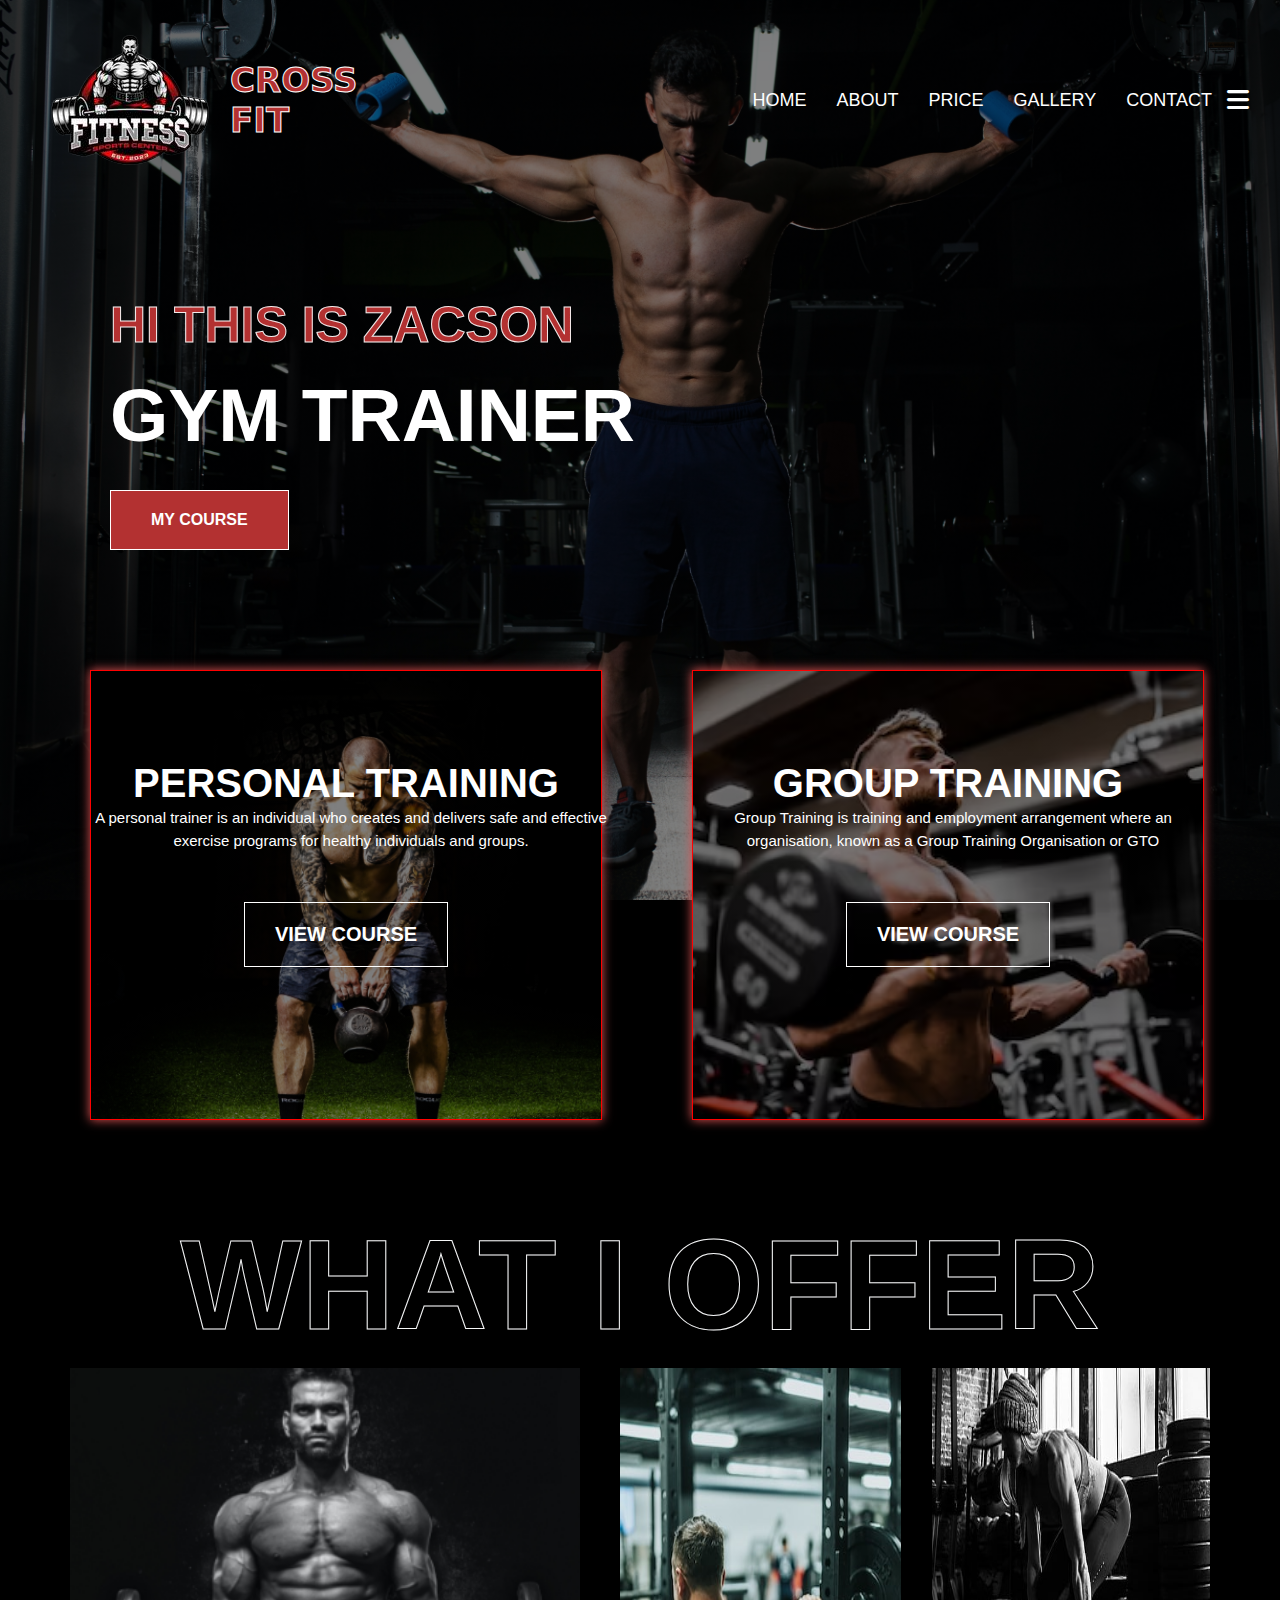
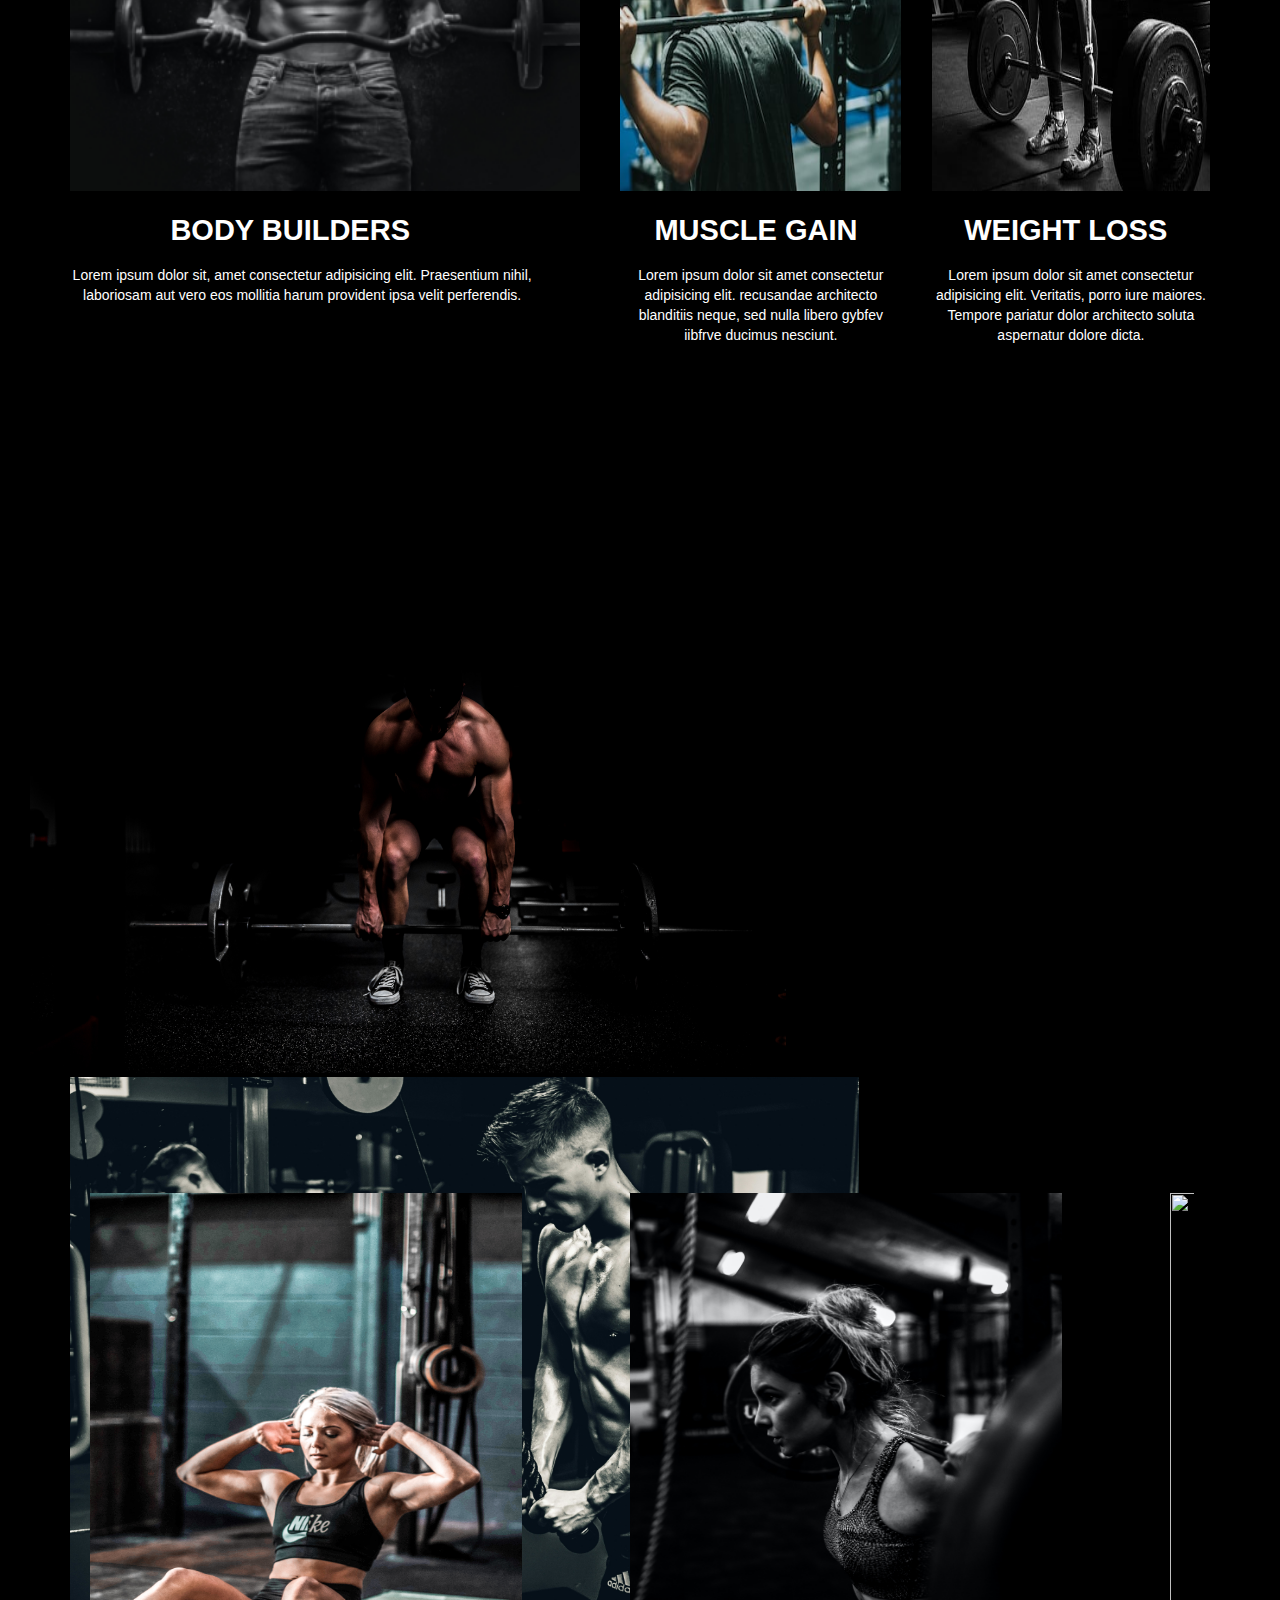
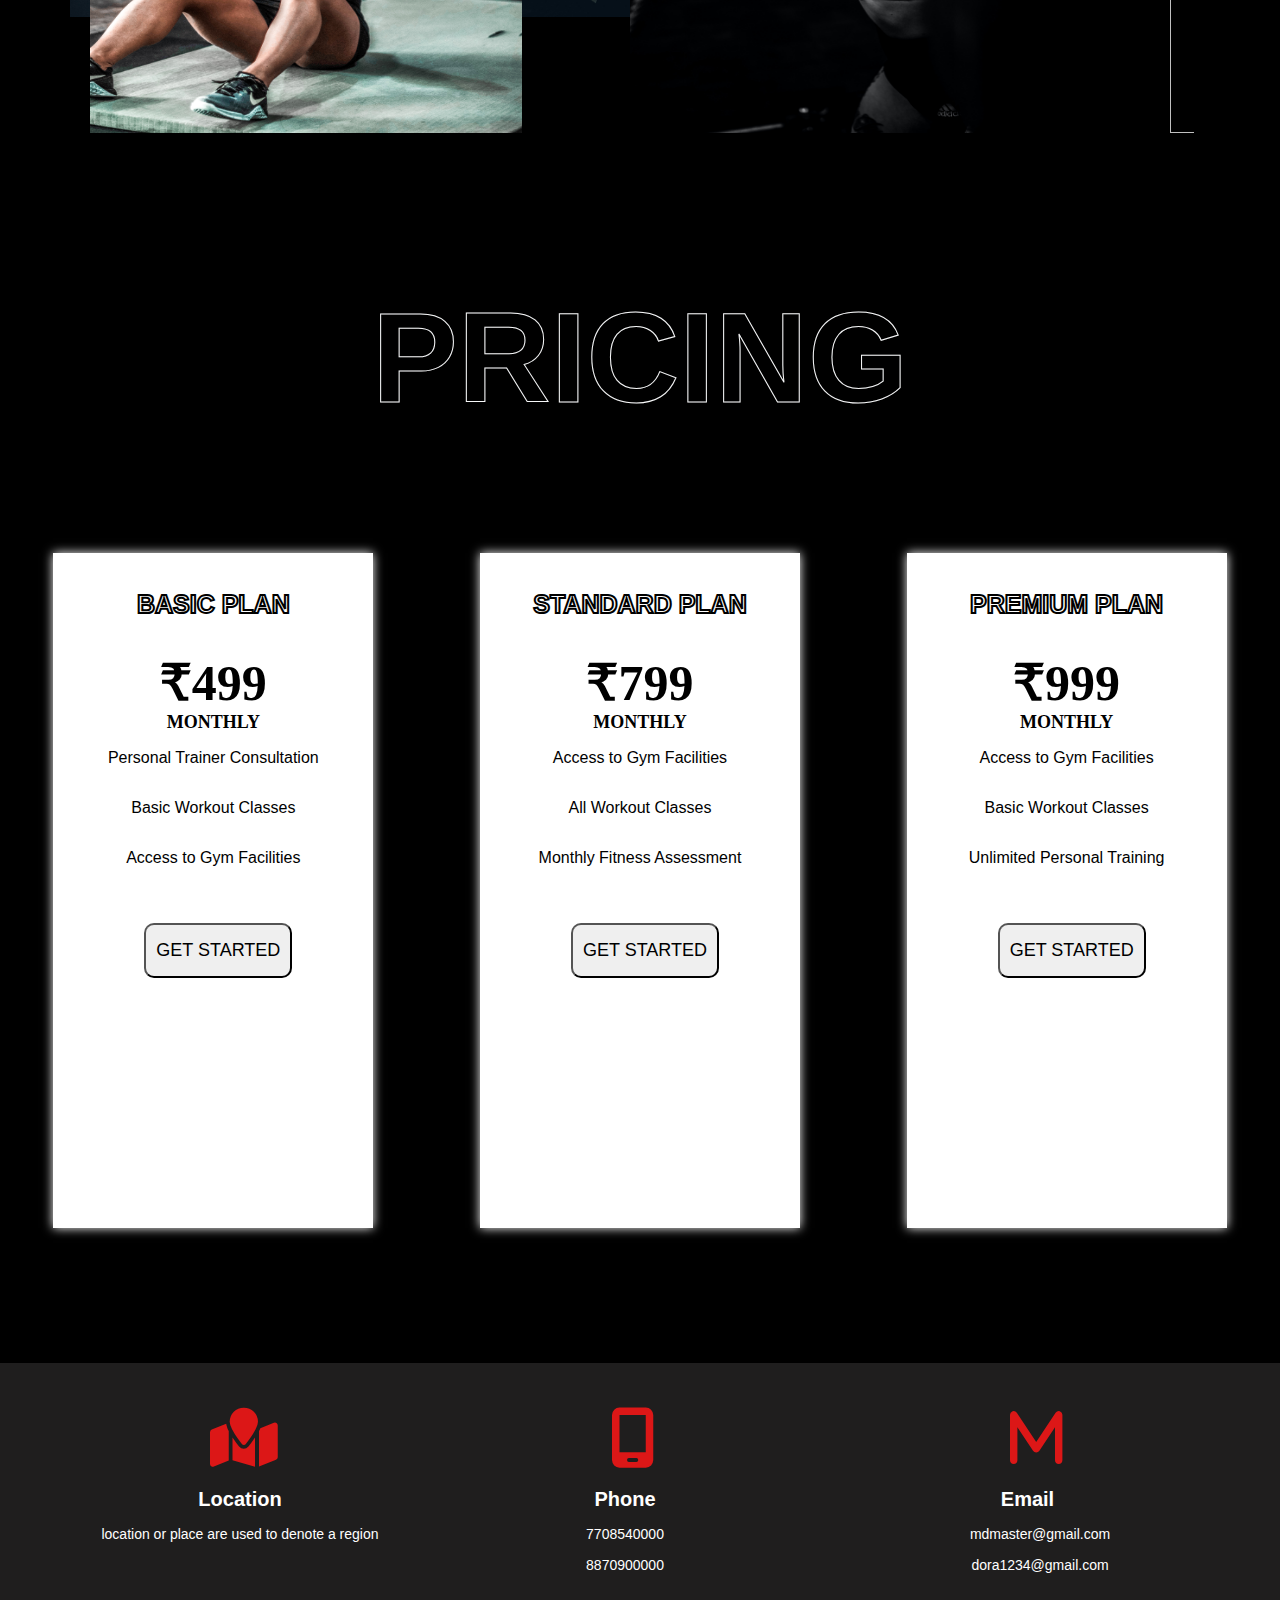
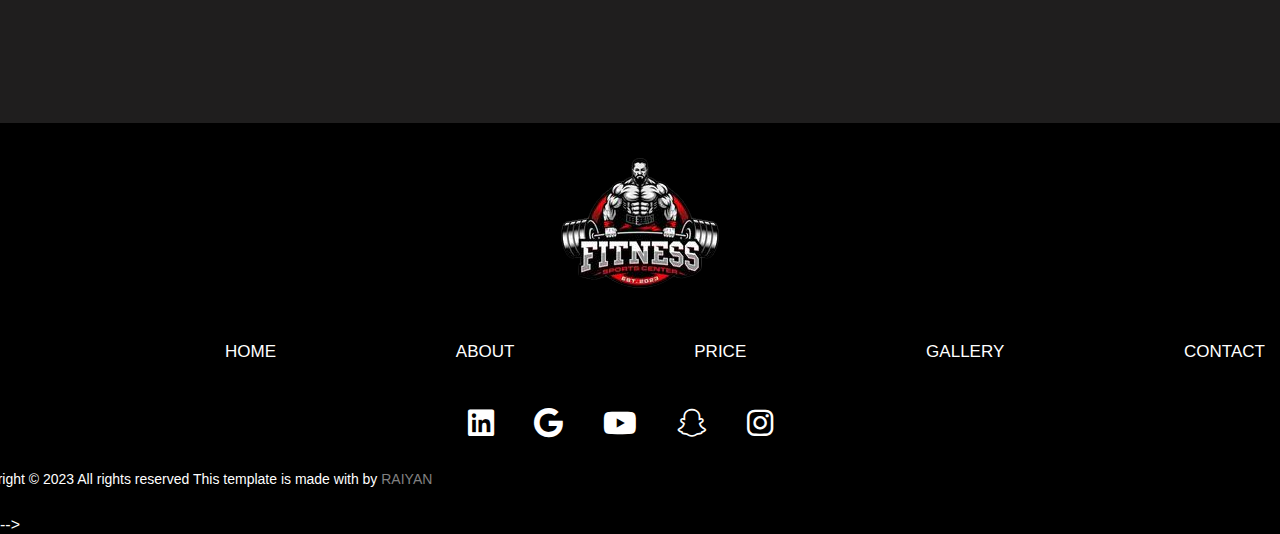
==== commit 845676c7: "mind" ====
--- a/index.html
+++ b/index.html
@@ -17,7 +17,7 @@
             $('ul').toggleClass('show')
         });
     });
-  </script>
+  </script>     
 </head>
 
 <body>
@@ -222,13 +222,13 @@
             </a>
         </div>
       </div>
-      <div class="under">
+      <!-- <div class="under">
         <!-- ----- -->
       </div>
       <div class="copyrig">
         <p>Copyright © 2023 All rights reserved  This template is made with  by <span>RAIYAN</span></p>
       </div>
-    </div>
+    </div> -->
     
     
 </body>
--- a/style.css
+++ b/style.css
@@ -697,7 +697,7 @@
     float: right;
     margin-right: 40px;
     cursor: pointer;
-    display: none;
+     display:block;
     /* margin-bottom: 100px; */
 }
 /*--------------------------- media quries------------------ */
